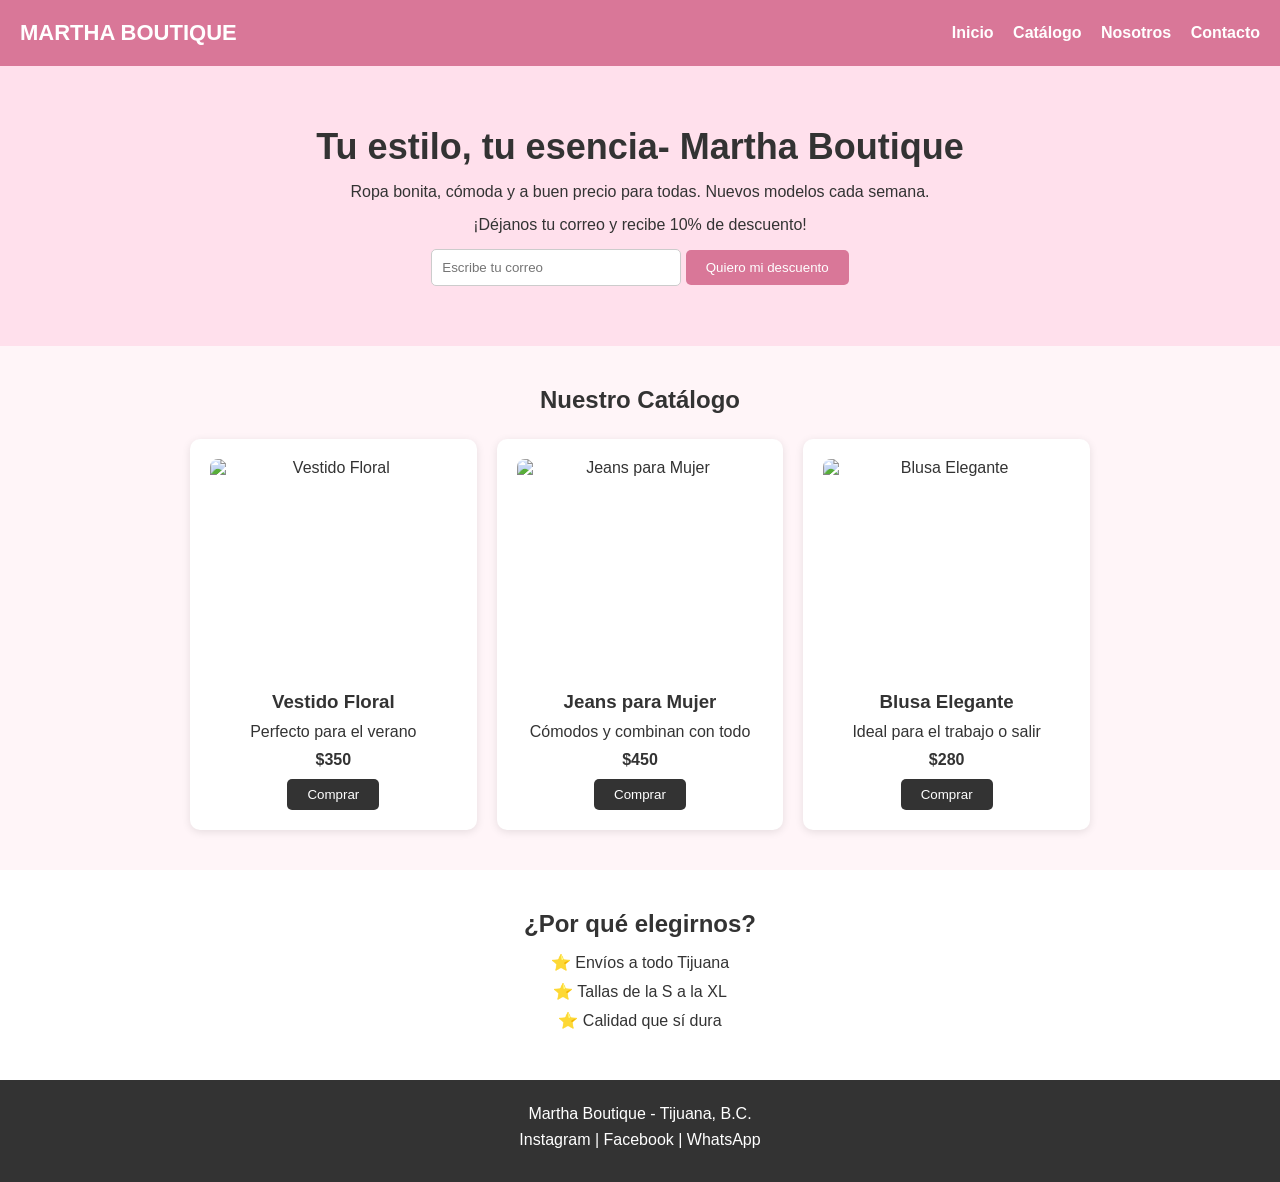
==== index.html @ fa7dc002 "Martha Boutique" ====
<!DOCTYPE html>
<html lang="es">
<head>
    <meta charset="UTF-8">
    <meta name="viewport" content="width=device-width, initial-scale=1.0">
    <title>Martha Boutique - Ropa</title>
    <link rel="stylesheet" href="styles.css">
</head>
<body>

    <header>
        <h1>MARTHA BOUTIQUE</h1>
        <nav>
            <a href="#">Inicio</a>
            <a href="#catalogo">Catálogo</a>
            <a href="#nosotros">Nosotros</a>
            <a href="#contacto">Contacto</a>
        </nav>
    </header>

    <section class="jumbotron">
        <h2>Tu estilo, tu esencia- Martha Boutique</h2>
        <p>Ropa bonita, cómoda y a buen precio para todas. Nuevos modelos cada semana.</p>
        <p>¡Déjanos tu correo y recibe 10% de descuento!</p>
        <form>
            <input type="email" placeholder="Escribe tu correo">
            <button>Quiero mi descuento</button>
        </form>
    </section>

    <section id="catalogo">
        <h2>Nuestro Catálogo</h2>
        <div class="catalogo">
            <div class="producto">
                <img src="https://3.bp.blogspot.com/-S78NEheqOAk/U2bPQDCwX_I/AAAAAAAAMfg/gPL8JinJmH8/s1600/IMG_0098.jpg=400" alt="Vestido Floral">
                <h3>Vestido Floral</h3>
                <p>Perfecto para el verano</p>
                <p><b>$350</b></p>
                <button>Comprar</button>
            </div>
            <div class="producto">
                <img src="https://i.pinimg.com/1200x/6b/95/78/6b957895f3671304210bc97483ce4797.jpg" alt="Jeans para Mujer">
                <h3>Jeans para Mujer</h3>
                <p>Cómodos y combinan con todo</p>
                <p><b>$450</b></p>
                <button>Comprar</button>
            </div>
            <div class="producto">
                <img src="https://i.pinimg.com/474x/70/16/03/701603ca5c4499252b4aa40fb91607c9.jpg?nii=t=400" alt="Blusa Elegante">
                <h3>Blusa Elegante</h3>
                <p>Ideal para el trabajo o salir</p>
                <p><b>$280</b></p>
                <button>Comprar</button>
            </div>
        </div>
    </section>

    <section id="nosotros">
        <h2>¿Por qué elegirnos?</h2>
        <p>⭐ Envíos a todo Tijuana</p>
        <p>⭐ Tallas de la S a la XL</p>
        <p>⭐ Calidad que sí dura</p>
    
    </section>

    <footer id="contacto">
        <p>Martha Boutique - Tijuana, B.C.</p>
        <p>Instagram | Facebook | WhatsApp</p>
    </footer>

</body>
</html>
---- styles.css ----
* {
    margin: 0;
    padding: 0;
    box-sizing: border-box;
    font-family: 'Gill Sans', 'Gill Sans MT', Calibri, 'Trebuchet MS', sans-serif, sans-serif;
}

body {
    background-color: #fff5f8;
    color: #333;
}

header {
    background-color: #d97798;
    color: white;
    padding: 20px;
    display: flex;
    justify-content: space-between;
    align-items: center;
}

header h1 { font-size: 22px; }

nav a {
    color: white;
    text-decoration: none;
    margin-left: 15px;
    font-weight: bold;
}

.jumbotron {
    background-color: #ffe0ec;
    text-align: center;
    padding: 60px 20px;
}

.jumbotron h2 { font-size: 36px; margin-bottom: 15px; }
.jumbotron p { margin-bottom: 15px; }
.jumbotron input {
    padding: 10px;
    width: 250px;
    border: 1px solid #ccc;
    border-radius: 5px;
}
.jumbotron button {
    padding: 10px 20px;
    background-color: #d97798;
    color: white;
    border: none;
    border-radius: 5px;
    cursor: pointer;
}

#catalogo {
    padding: 40px 20px;
    text-align: center;
}
#catalogo h2 { margin-bottom: 25px; }

.catalogo {
    display: grid;
    grid-template-columns: 1fr 1fr 1fr;
    gap: 20px;
    max-width: 900px;
    margin: 0 auto;
}

.producto {
    background: white;
    padding: 20px;
    border-radius: 10px;
    box-shadow: 0 2px 8px rgba(0,0,0,0.1);
    overflow: hidden;
}

.producto img {
    width: 100%;
    height: 220px;
    object-fit: cover;
    border-radius: 8px;
    margin-bottom: 12px;
    display: block;
}

.producto h3 { margin-bottom: 10px; }
.producto p { margin-bottom: 10px; }
.producto button {
    padding: 8px 20px;
    background-color: #333;
    color: white;
    border: none;
    border-radius: 5px;
    cursor: pointer;
}

#nosotros {
    background-color: white;
    text-align: center;
    padding: 40px 20px;
}
#nosotros h2, #nosotros h3 { margin-bottom: 15px; }
#nosotros p { margin-bottom: 10px; }

footer {
    background-color: #333;
    color: white;
    text-align: center;
    padding: 25px;
}
footer p { margin-bottom: 8px; }

@media (max-width: 700px) {
    header { flex-direction: column; gap: 10px; }
    .catalogo { grid-template-columns: 1fr; }
    .jumbotron h2 { font-size: 28px; }
}
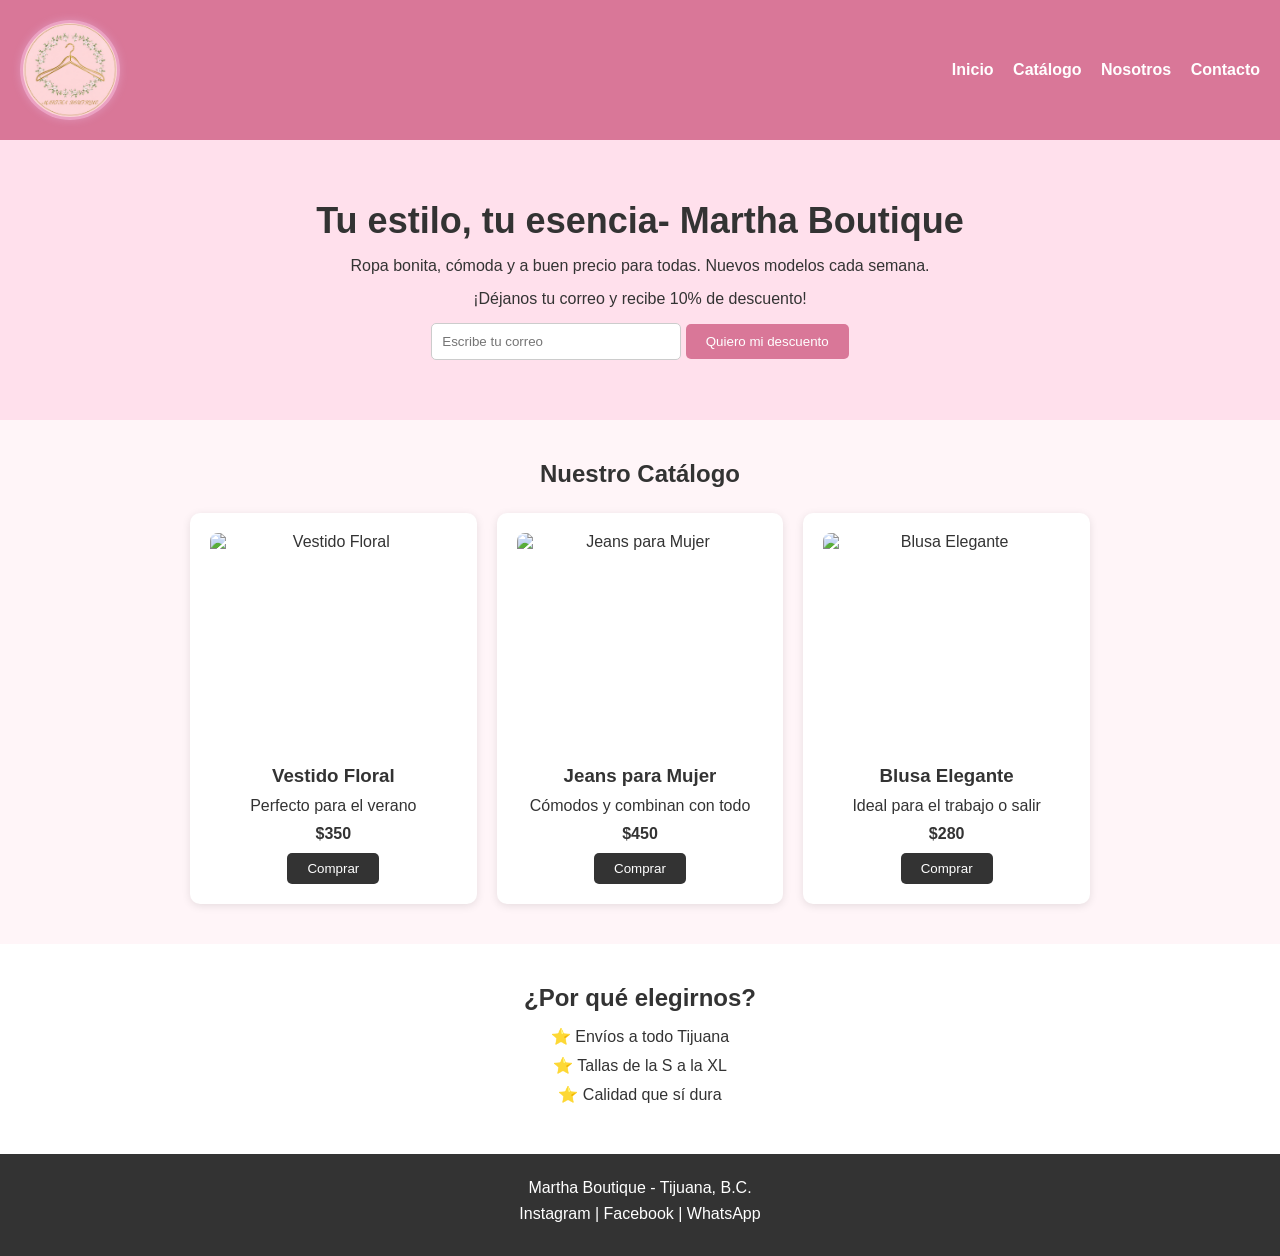
==== commit 411a669b: "Actualizo logo Martha Boutique" ====
--- a/index.html
+++ b/index.html
@@ -9,7 +9,7 @@
 <body>
 
     <header>
-        <h1>MARTHA BOUTIQUE</h1>
+        <img src="logo.png" alt="Marta Boutique" class="logo">
         <nav>
             <a href="#">Inicio</a>
             <a href="#catalogo">Catálogo</a>
--- a/styles.css
+++ b/styles.css
@@ -113,4 +113,25 @@
     header { flex-direction: column; gap: 10px; }
     .catalogo { grid-template-columns: 1fr; }
     .jumbotron h2 { font-size: 28px; }
-}+}
+header {
+    display: flex;
+    align-items: center;
+    justify-content: flex-start;
+}
+
+header nav {
+    margin-left: auto;
+}
+.logo {
+    width: 100px;
+    height: 100px;
+    object-fit: cover;
+    border-radius: 50%;
+    display: block;
+    margin: 0;
+    margin-right: auto;
+    background-color: rgba(238, 169, 203, 0.86);
+    padding: 3px;
+    box-shadow: 0 0 8px rgba(224, 151, 186, 0.896);
+}
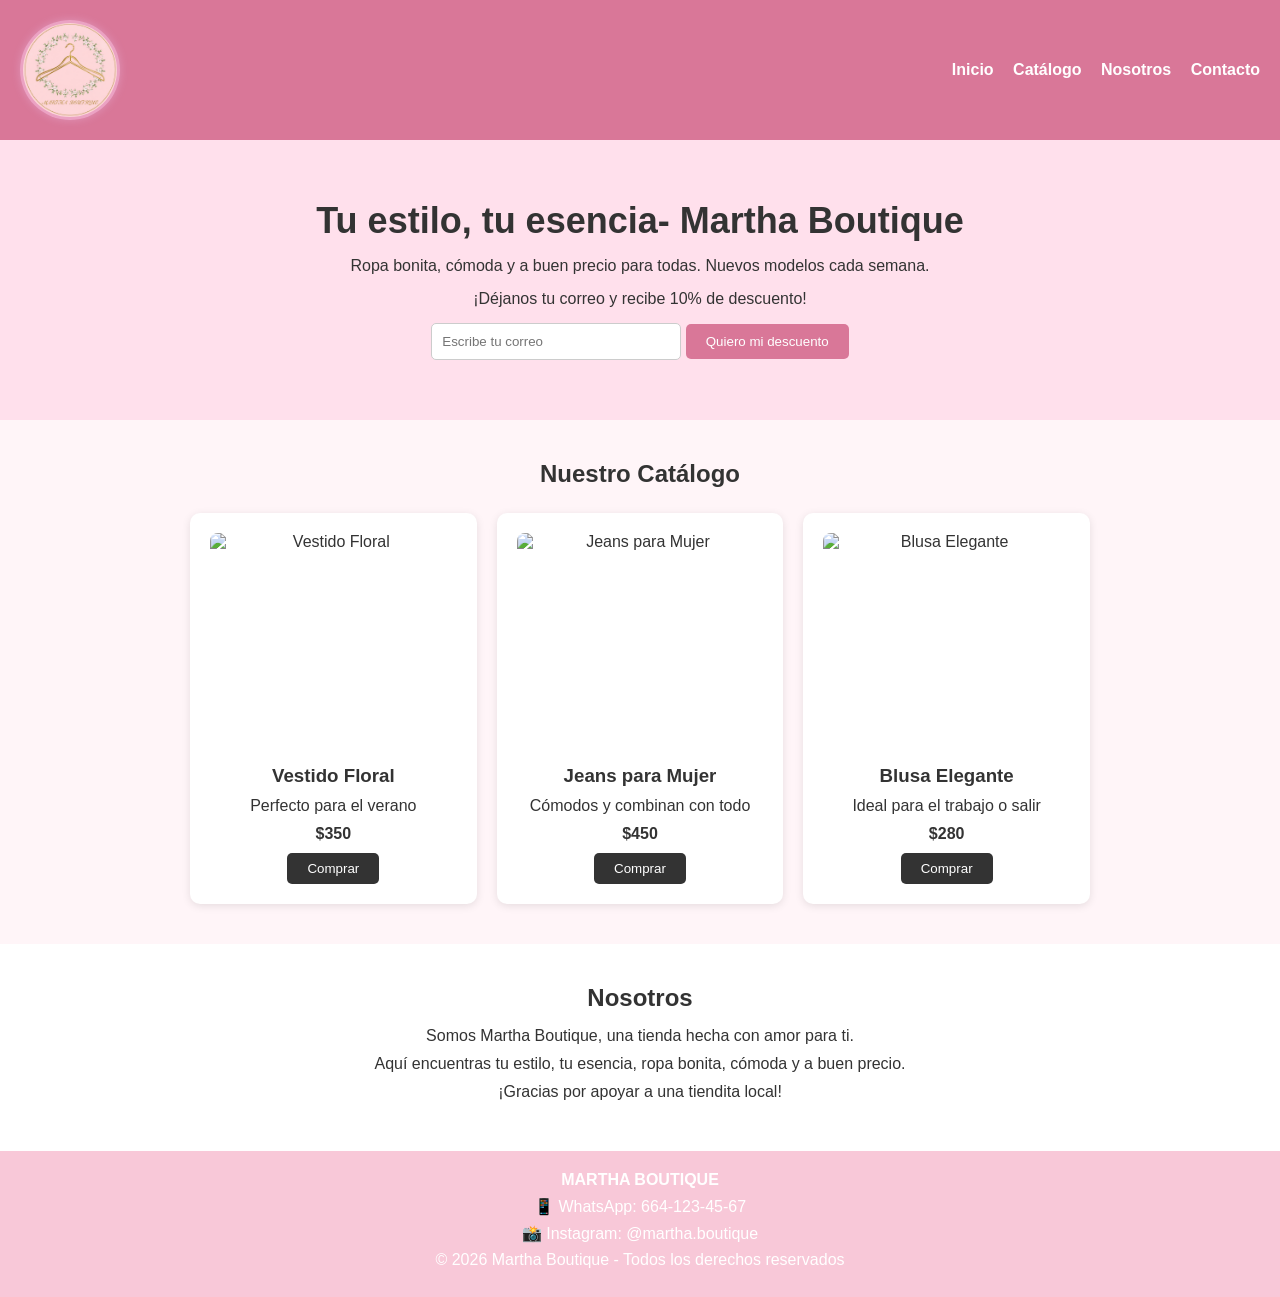
==== commit c3321d23: "Agrego Nosotros y pie de pagina" ====
--- a/index.html
+++ b/index.html
@@ -54,18 +54,20 @@
             </div>
         </div>
     </section>
+<!-- NOSOTROS -->
+<section id="nosotros" style="text-align:center; padding: 40px 20px;">
+  <h2>Nosotros</h2>
+  <p>Somos Martha Boutique, una tienda hecha con amor para ti.</p>
+  <p>Aquí encuentras tu estilo, tu esencia, ropa bonita, cómoda y a buen precio.</p>
+  <p>¡Gracias por apoyar a una tiendita local!</p>
+</section>
 
-    <section id="nosotros">
-        <h2>¿Por qué elegirnos?</h2>
-        <p>⭐ Envíos a todo Tijuana</p>
-        <p>⭐ Tallas de la S a la XL</p>
-        <p>⭐ Calidad que sí dura</p>
-    
-    </section>
-
-    <footer id="contacto">
-        <p>Martha Boutique - Tijuana, B.C.</p>
-        <p>Instagram | Facebook | WhatsApp</p>
+<!-- PIE DE PAGINA -->
+    <footer style="background:#f8c8d8; text-align:center; padding: 20px;">
+        <p><strong>MARTHA BOUTIQUE</strong></p>
+        <p>📱 WhatsApp: 664-123-45-67</p>
+        <p>📸 Instagram: @martha.boutique</p>
+        <p>© 2026 Martha Boutique - Todos los derechos reservados</p>
     </footer>
 
 </body>
